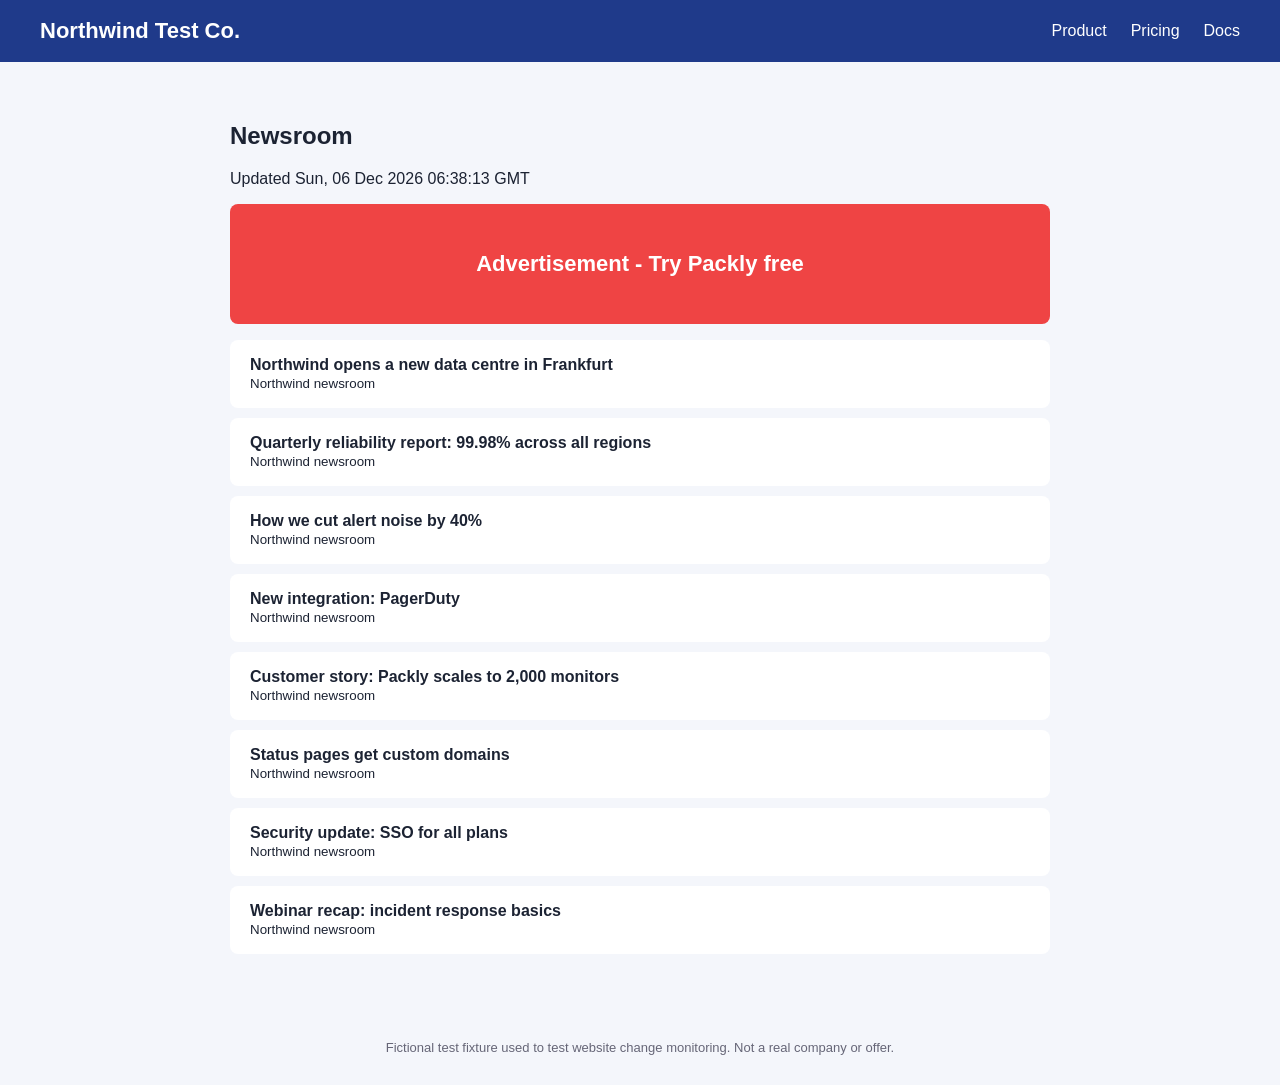
==== news.html @ ab9e8e52 "Baseline test fixtures" ====
<!doctype html><html lang="en"><head><meta charset="utf-8"><meta name="viewport" content="width=device-width,initial-scale=1">
<meta name="robots" content="noindex,nofollow"><title>Northwind - Newsroom</title><link rel="stylesheet" href="style.css"></head><body>
<header class="top"><div class="logo">Northwind Test Co.</div><nav><a href="#">Product</a><a href="#">Pricing</a><a href="#">Docs</a></nav></header><section class="wrap news"><h1>Newsroom</h1><p id="upd"></p><div class="ad" id="ad"></div><ul><li><b>Northwind opens a new data centre in Frankfurt</b><br><small>Northwind newsroom</small></li><li><b>Quarterly reliability report: 99.98% across all regions</b><br><small>Northwind newsroom</small></li><li><b>How we cut alert noise by 40%</b><br><small>Northwind newsroom</small></li><li><b>New integration: PagerDuty</b><br><small>Northwind newsroom</small></li><li><b>Customer story: Packly scales to 2,000 monitors</b><br><small>Northwind newsroom</small></li><li><b>Status pages get custom domains</b><br><small>Northwind newsroom</small></li><li><b>Security update: SSO for all plans</b><br><small>Northwind newsroom</small></li><li><b>Webinar recap: incident response basics</b><br><small>Northwind newsroom</small></li></ul></section>
<script>var c=["#ef4444","#10b981","#6366f1","#f97316"],a=["Try Packly free","Lumen: faster builds","Quillo docs, 50% off","Fernweh travel deals"],i=Math.floor(Math.random()*4);
var e=document.getElementById("ad");e.style.background=c[i];e.textContent="Advertisement - "+a[i];
document.getElementById("upd").textContent="Updated "+new Date().toUTCString();</script><footer>Fictional test fixture used to test website change monitoring. Not a real company or offer.</footer></body></html>
---- style.css ----
*{box-sizing:border-box}body{margin:0;font-family:Arial,sans-serif;background:#f4f6fb;color:#1c2333}
.top{display:flex;justify-content:space-between;align-items:center;background:#1f3a8a;color:#fff;padding:18px 40px}
.top nav a{color:#fff;margin-left:24px;text-decoration:none}.logo{font-weight:bold;font-size:22px}
.hero{background:linear-gradient(135deg,#3b82f6,#8b5cf6);color:#fff;padding:80px 40px;text-align:center}
.hero h1{font-size:44px;margin:0 0 16px}.hero p{font-size:20px}
.form{display:flex;justify-content:center;gap:12px;margin-top:28px}.form input{padding:14px;width:320px;border-radius:6px;border:0}
.btn{background:#f59e0b;color:#111;border:0;padding:14px 28px;font-weight:bold;border-radius:6px;font-size:16px}
.grid{display:grid;grid-template-columns:repeat(3,1fr);gap:24px;padding:48px 40px}
.card{background:#fff;border-radius:10px;padding:28px;box-shadow:0 2px 8px rgba(0,0,0,.08)}
.card h3{margin-top:0;color:#1f3a8a}.price{font-size:40px;font-weight:bold;color:#111}
footer{padding:30px 40px;color:#667;font-size:13px;text-align:center}
.wrap{max-width:900px;margin:0 auto;padding:40px}.legal h2{color:#1f3a8a;margin-top:32px}
.news li{background:#fff;margin:10px 0;padding:16px 20px;border-radius:8px;list-style:none}.news ul{padding:0}
.ad{height:120px;border-radius:8px;display:flex;align-items:center;justify-content:center;font-size:22px;color:#fff;font-weight:bold}
.prod{display:grid;grid-template-columns:1fr 1fr;gap:40px;padding:40px}.img{background:#cbd5e1;height:380px;border-radius:12px;display:flex;align-items:center;justify-content:center;font-size:28px;color:#475569}
.buybox{background:#fff;border-radius:12px;padding:30px}.stock-out{color:#b91c1c;font-weight:bold;font-size:20px}.stock-in{color:#15803d;font-weight:bold;font-size:20px}
.promo{background:#dc2626;color:#fff;text-align:center;padding:26px;font-size:22px;font-weight:bold}
.cookie{position:fixed;left:0;top:0;right:0;bottom:0;background:rgba(0,0,0,.75);display:flex;align-items:center;justify-content:center}
.cookie div{background:#fff;padding:40px;border-radius:12px;width:560px;font-size:18px}
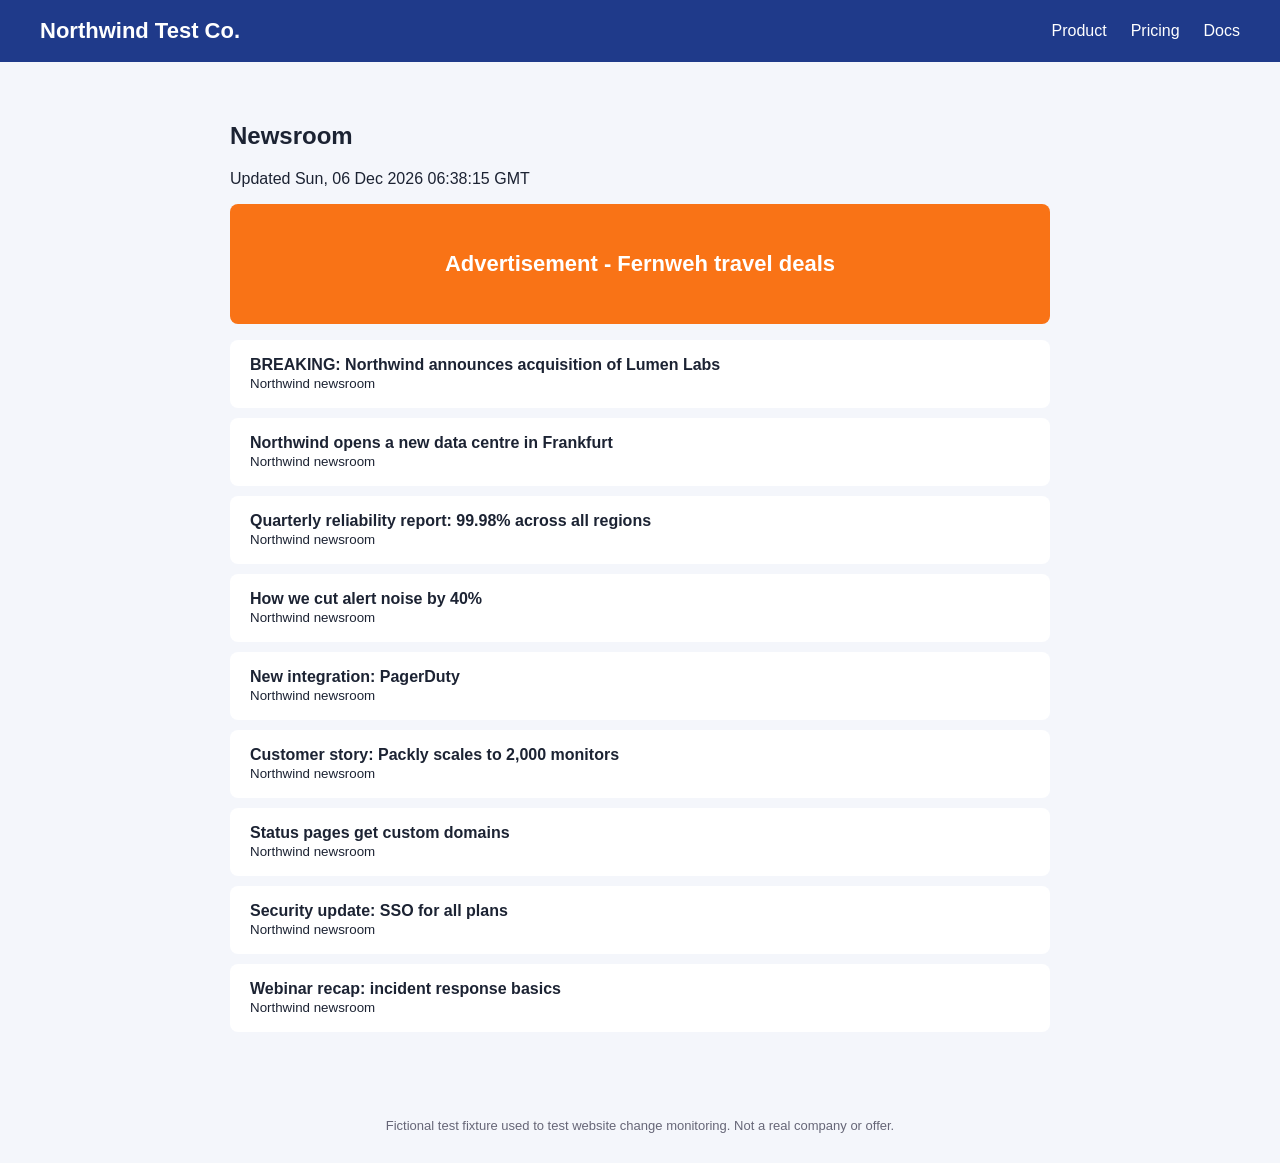
==== commit 10ba9fbe: "R1: dev blank, pricing Pro 39, terms 14 days, news breaking, product in stock" ====
--- a/news.html
+++ b/news.html
@@ -1,6 +1,6 @@
 <!doctype html><html lang="en"><head><meta charset="utf-8"><meta name="viewport" content="width=device-width,initial-scale=1">
 <meta name="robots" content="noindex,nofollow"><title>Northwind - Newsroom</title><link rel="stylesheet" href="style.css"></head><body>
-<header class="top"><div class="logo">Northwind Test Co.</div><nav><a href="#">Product</a><a href="#">Pricing</a><a href="#">Docs</a></nav></header><section class="wrap news"><h1>Newsroom</h1><p id="upd"></p><div class="ad" id="ad"></div><ul><li><b>Northwind opens a new data centre in Frankfurt</b><br><small>Northwind newsroom</small></li><li><b>Quarterly reliability report: 99.98% across all regions</b><br><small>Northwind newsroom</small></li><li><b>How we cut alert noise by 40%</b><br><small>Northwind newsroom</small></li><li><b>New integration: PagerDuty</b><br><small>Northwind newsroom</small></li><li><b>Customer story: Packly scales to 2,000 monitors</b><br><small>Northwind newsroom</small></li><li><b>Status pages get custom domains</b><br><small>Northwind newsroom</small></li><li><b>Security update: SSO for all plans</b><br><small>Northwind newsroom</small></li><li><b>Webinar recap: incident response basics</b><br><small>Northwind newsroom</small></li></ul></section>
+<header class="top"><div class="logo">Northwind Test Co.</div><nav><a href="#">Product</a><a href="#">Pricing</a><a href="#">Docs</a></nav></header><section class="wrap news"><h1>Newsroom</h1><p id="upd"></p><div class="ad" id="ad"></div><ul><li><b>BREAKING: Northwind announces acquisition of Lumen Labs</b><br><small>Northwind newsroom</small></li><li><b>Northwind opens a new data centre in Frankfurt</b><br><small>Northwind newsroom</small></li><li><b>Quarterly reliability report: 99.98% across all regions</b><br><small>Northwind newsroom</small></li><li><b>How we cut alert noise by 40%</b><br><small>Northwind newsroom</small></li><li><b>New integration: PagerDuty</b><br><small>Northwind newsroom</small></li><li><b>Customer story: Packly scales to 2,000 monitors</b><br><small>Northwind newsroom</small></li><li><b>Status pages get custom domains</b><br><small>Northwind newsroom</small></li><li><b>Security update: SSO for all plans</b><br><small>Northwind newsroom</small></li><li><b>Webinar recap: incident response basics</b><br><small>Northwind newsroom</small></li></ul></section>
 <script>var c=["#ef4444","#10b981","#6366f1","#f97316"],a=["Try Packly free","Lumen: faster builds","Quillo docs, 50% off","Fernweh travel deals"],i=Math.floor(Math.random()*4);
 var e=document.getElementById("ad");e.style.background=c[i];e.textContent="Advertisement - "+a[i];
 document.getElementById("upd").textContent="Updated "+new Date().toUTCString();</script><footer>Fictional test fixture used to test website change monitoring. Not a real company or offer.</footer></body></html>
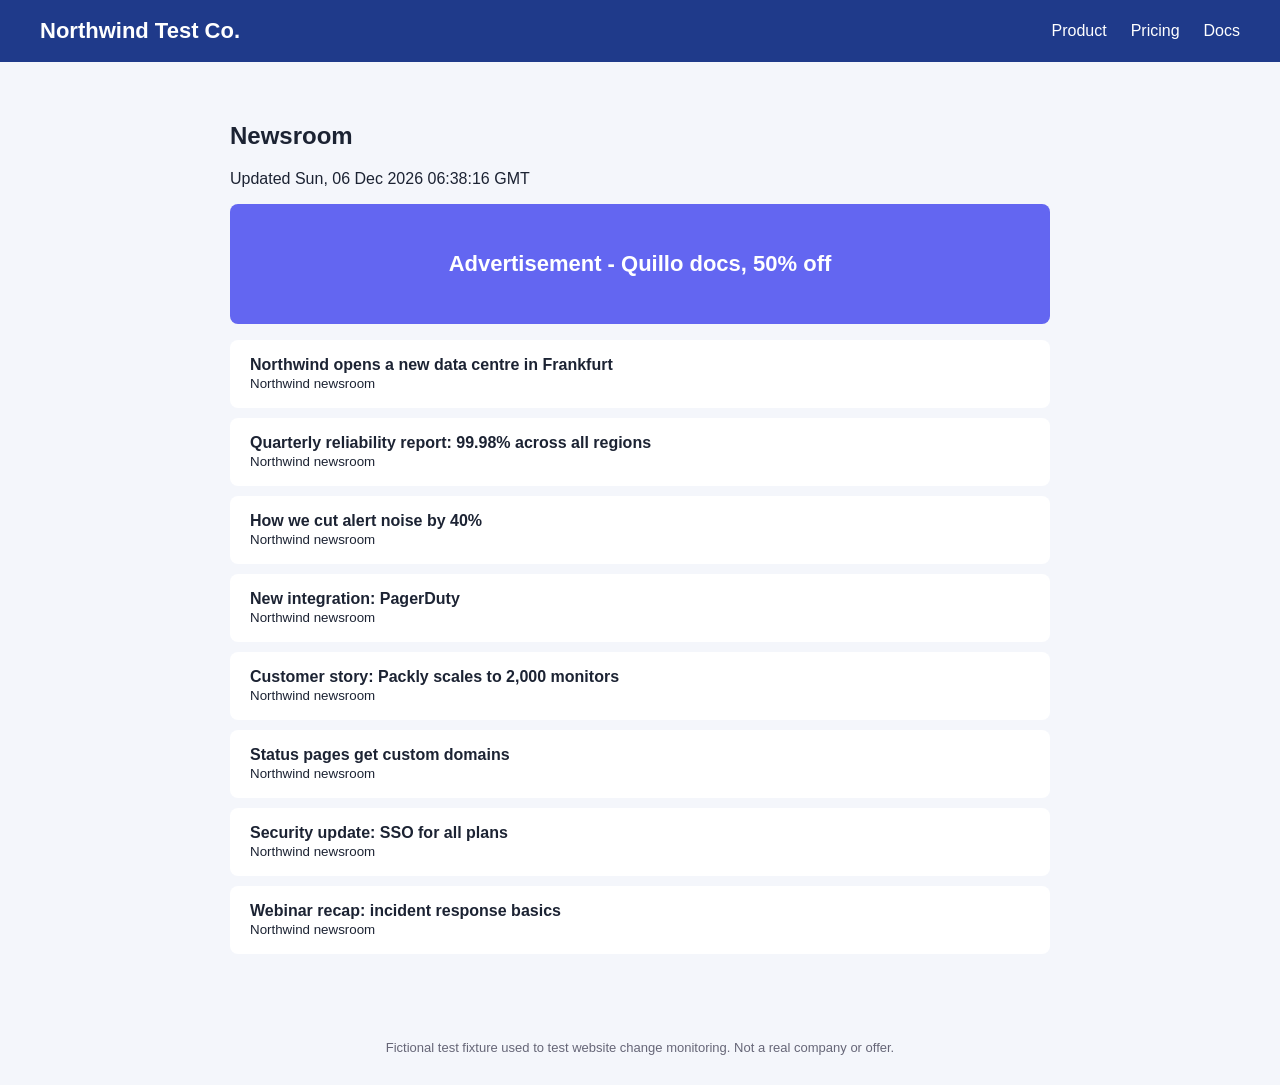
==== commit 54c374db: "R1 reset: all normal" ====
--- a/news.html
+++ b/news.html
@@ -1,6 +1,6 @@
 <!doctype html><html lang="en"><head><meta charset="utf-8"><meta name="viewport" content="width=device-width,initial-scale=1">
 <meta name="robots" content="noindex,nofollow"><title>Northwind - Newsroom</title><link rel="stylesheet" href="style.css"></head><body>
-<header class="top"><div class="logo">Northwind Test Co.</div><nav><a href="#">Product</a><a href="#">Pricing</a><a href="#">Docs</a></nav></header><section class="wrap news"><h1>Newsroom</h1><p id="upd"></p><div class="ad" id="ad"></div><ul><li><b>BREAKING: Northwind announces acquisition of Lumen Labs</b><br><small>Northwind newsroom</small></li><li><b>Northwind opens a new data centre in Frankfurt</b><br><small>Northwind newsroom</small></li><li><b>Quarterly reliability report: 99.98% across all regions</b><br><small>Northwind newsroom</small></li><li><b>How we cut alert noise by 40%</b><br><small>Northwind newsroom</small></li><li><b>New integration: PagerDuty</b><br><small>Northwind newsroom</small></li><li><b>Customer story: Packly scales to 2,000 monitors</b><br><small>Northwind newsroom</small></li><li><b>Status pages get custom domains</b><br><small>Northwind newsroom</small></li><li><b>Security update: SSO for all plans</b><br><small>Northwind newsroom</small></li><li><b>Webinar recap: incident response basics</b><br><small>Northwind newsroom</small></li></ul></section>
+<header class="top"><div class="logo">Northwind Test Co.</div><nav><a href="#">Product</a><a href="#">Pricing</a><a href="#">Docs</a></nav></header><section class="wrap news"><h1>Newsroom</h1><p id="upd"></p><div class="ad" id="ad"></div><ul><li><b>Northwind opens a new data centre in Frankfurt</b><br><small>Northwind newsroom</small></li><li><b>Quarterly reliability report: 99.98% across all regions</b><br><small>Northwind newsroom</small></li><li><b>How we cut alert noise by 40%</b><br><small>Northwind newsroom</small></li><li><b>New integration: PagerDuty</b><br><small>Northwind newsroom</small></li><li><b>Customer story: Packly scales to 2,000 monitors</b><br><small>Northwind newsroom</small></li><li><b>Status pages get custom domains</b><br><small>Northwind newsroom</small></li><li><b>Security update: SSO for all plans</b><br><small>Northwind newsroom</small></li><li><b>Webinar recap: incident response basics</b><br><small>Northwind newsroom</small></li></ul></section>
 <script>var c=["#ef4444","#10b981","#6366f1","#f97316"],a=["Try Packly free","Lumen: faster builds","Quillo docs, 50% off","Fernweh travel deals"],i=Math.floor(Math.random()*4);
 var e=document.getElementById("ad");e.style.background=c[i];e.textContent="Advertisement - "+a[i];
 document.getElementById("upd").textContent="Updated "+new Date().toUTCString();</script><footer>Fictional test fixture used to test website change monitoring. Not a real company or offer.</footer></body></html>
